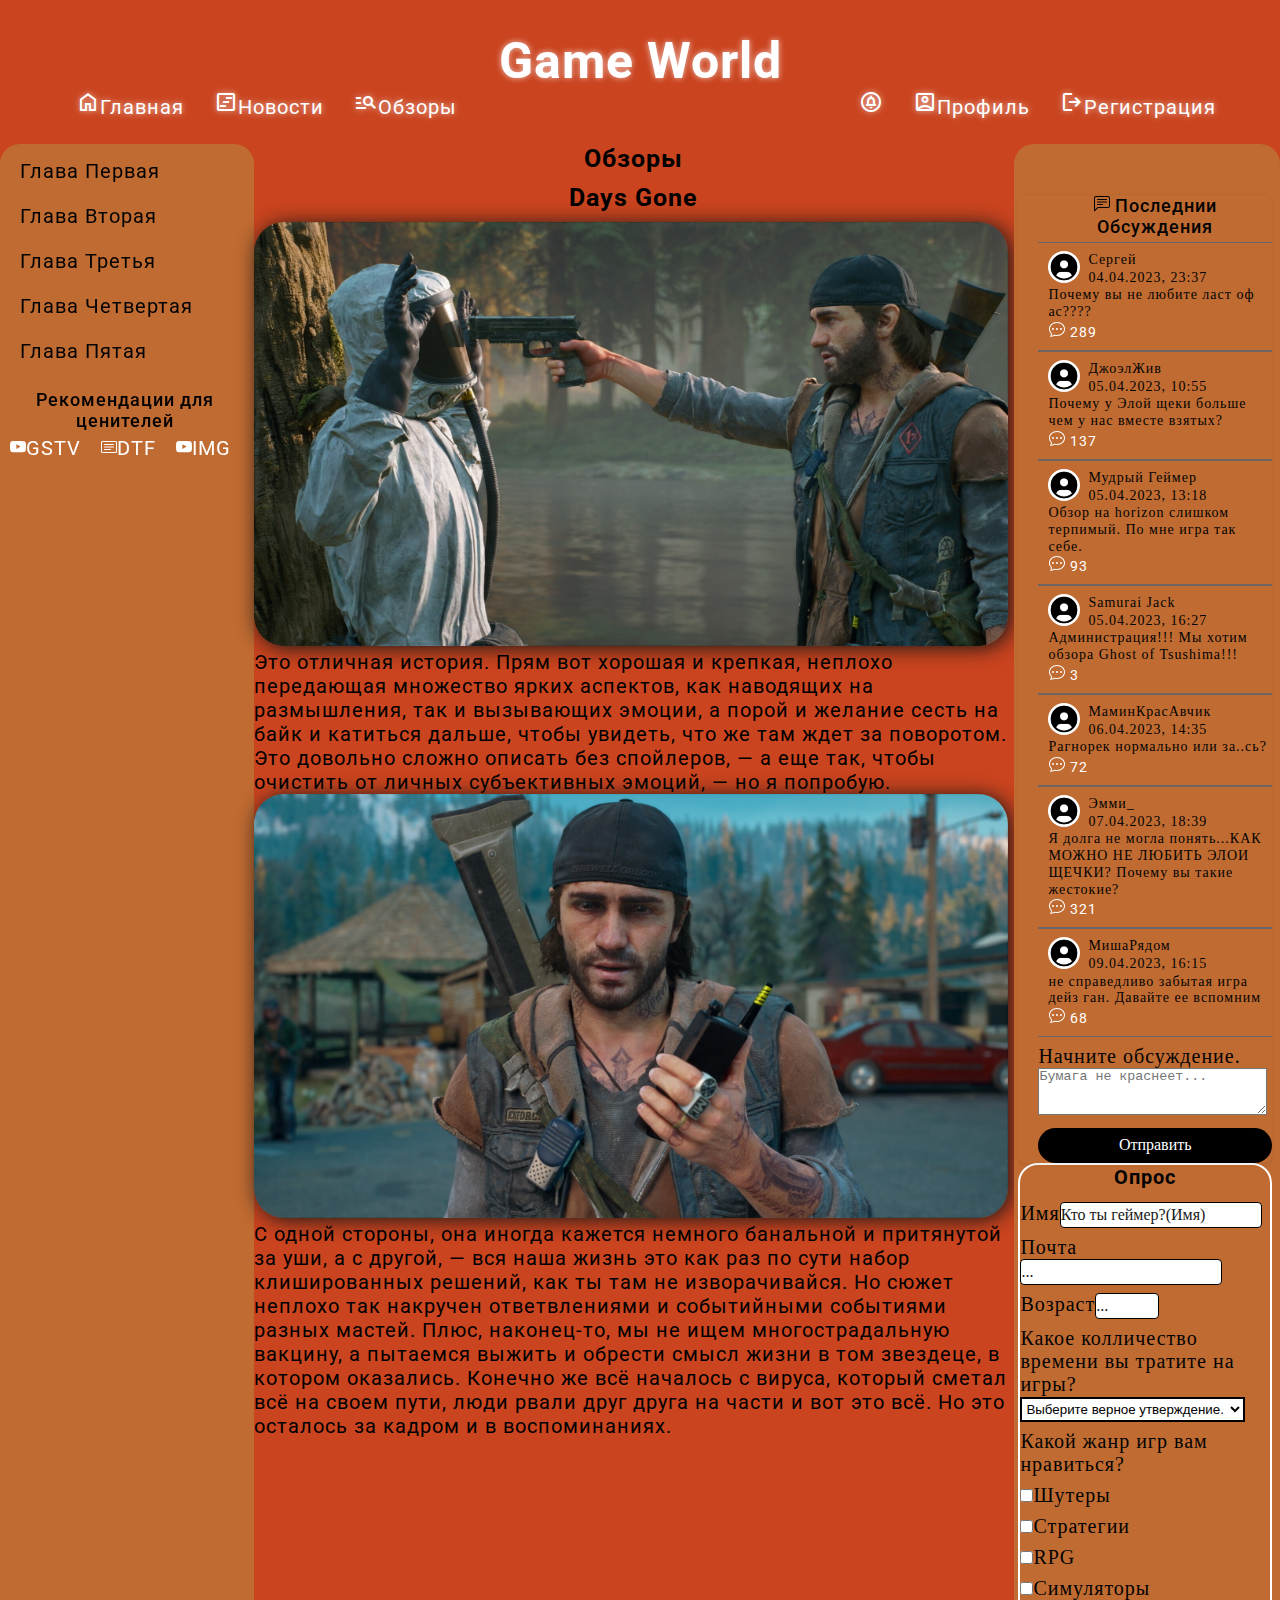
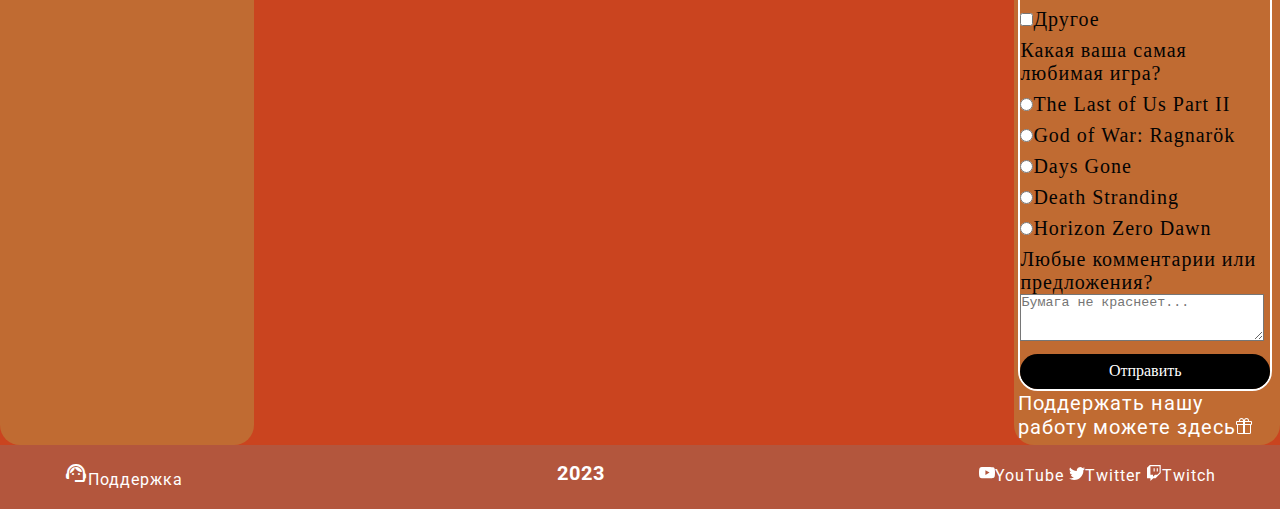
==== days.html @ cbec8ecc "feat: four file html" ====
<!DOCTYPE html>
<html lang="ru">
  <head>
    <meta charset="UTF-8" />
    <meta http-equiv="X-UA-Compatible" content="IE=edge" />
    <meta name="viewport" content="width=device-width, initial-scale=1.0" />
    <link href="style/style.css" rel="stylesheet" />
    <link rel="preconnect" href="https://fonts.googleapis.com" />
    <link rel="preconnect" href="https://fonts.gstatic.com" crossorigin />
    <link
      href="https://fonts.googleapis.com/css2?family=Grenze+Gotisch:wght@500&family=Roboto:ital,wght@0,300;1,100&display=swap"
      rel="stylesheet"
    />
    <link rel="stylesheet" href="https://fonts.googleapis.com/css2?family=Material+Symbols+Outlined:opsz,wght,FILL,GRAD@48,400,0,0"/>
    <script src="script.js"></script>
    <title>Game-Top</title>
  </head>
  <body>
    <div class="flex-container">
      <header>
        <h1 class="titl">Game World</h1>
        <nav>
          <a class="navigationHeader" href="#">
            <span class="material-symbols-outlined">home</span>Главная
          </a>
          <a class="navigationHeader" href="#">
            <span class="material-symbols-outlined">view_timeline</span>Новости
          </a>
          <a class="navigationHeader" href="index.html">
            <span class="material-symbols-outlined">manage_search</span>Обзоры
          </a>
        </nav>
        <nav>
          <a class="navigationHeader" href="#">
            <span class="material-symbols-outlined">circle_notifications</span>
          </a>
          <a class="navigationHeader" href="#" onclick="openFormEntrance(), closeForm()">
            <span class="material-symbols-outlined">account_box</span>Профиль
          </a>
          <a class="navigationHeader" id="reg" href="#" onclick="openForm(), closeFormEntrance()">
            <span class="material-symbols-outlined open-button"> logout</span>Регистрация
          </a>
        </nav>
      </header>
      <main>
        <aside class="right">
          <!--Навигация-->
          <div class="experement">
            <nav>
              <ul>
                <li>
                  <a class="navigatorAside" href="#part1">Глава Первая</a>
                </li>
                <li>
                  <a class="navigatorAside" href="#part2">Глава Вторая</a>
                </li>
                <li><a class="navigatorAside" href="#part3">Глава Третья</a></li>
                <li>
                  <a class="navigatorAside" href="#part4">Глава Четвертая</a>
                </li>
                <li>
                  <a class="navigatorAside" href="#part5">Глава Пятая</a>
                </li>
              </ul>
            </nav>
            <div class="recomen">
              <h3 class="chatAside">Рекомендации для ценителей</h3>
                <a class="navigationRecom" target="_blank" href="https://www.youtube.com/@GSTV"><svg xmlns="http://www.w3.org/2000/svg" width="16" height="16" fill="currentColor" class="bi bi-youtube" viewBox="0 0 16 16">
                  <path d="M8.051 1.999h.089c.822.003 4.987.033 6.11.335a2.01 2.01 0 0 1 1.415 1.42c.101.38.172.883.22 1.402l.01.104.022.26.008.104c.065.914.073 1.77.074 1.957v.075c-.001.194-.01 1.108-.082 2.06l-.008.105-.009.104c-.05.572-.124 1.14-.235 1.558a2.007 2.007 0 0 1-1.415 1.42c-1.16.312-5.569.334-6.18.335h-.142c-.309 0-1.587-.006-2.927-.052l-.17-.006-.087-.004-.171-.007-.171-.007c-1.11-.049-2.167-.128-2.654-.26a2.007 2.007 0 0 1-1.415-1.419c-.111-.417-.185-.986-.235-1.558L.09 9.82l-.008-.104A31.4 31.4 0 0 1 0 7.68v-.123c.002-.215.01-.958.064-1.778l.007-.103.003-.052.008-.104.022-.26.01-.104c.048-.519.119-1.023.22-1.402a2.007 2.007 0 0 1 1.415-1.42c.487-.13 1.544-.21 2.654-.26l.17-.007.172-.006.086-.003.171-.007A99.788 99.788 0 0 1 7.858 2h.193zM6.4 5.209v4.818l4.157-2.408L6.4 5.209z"/>
                </svg>GSTV</a>
                <a class="navigationRecom" href="https://dtf.ru/" target="_blank"><svg xmlns="http://www.w3.org/2000/svg" width="16" height="16" fill="currentColor" class="bi bi-card-text" viewBox="0 0 16 16">
                  <path d="M14.5 3a.5.5 0 0 1 .5.5v9a.5.5 0 0 1-.5.5h-13a.5.5 0 0 1-.5-.5v-9a.5.5 0 0 1 .5-.5h13zm-13-1A1.5 1.5 0 0 0 0 3.5v9A1.5 1.5 0 0 0 1.5 14h13a1.5 1.5 0 0 0 1.5-1.5v-9A1.5 1.5 0 0 0 14.5 2h-13z"/>
                  <path d="M3 5.5a.5.5 0 0 1 .5-.5h9a.5.5 0 0 1 0 1h-9a.5.5 0 0 1-.5-.5zM3 8a.5.5 0 0 1 .5-.5h9a.5.5 0 0 1 0 1h-9A.5.5 0 0 1 3 8zm0 2.5a.5.5 0 0 1 .5-.5h6a.5.5 0 0 1 0 1h-6a.5.5 0 0 1-.5-.5z"/>
                </svg>DTF</a>
                <a class="navigationRecom" href="https://www.youtube.com/@onlinegamercentral" target="_blank"><svg xmlns="http://www.w3.org/2000/svg" width="16" height="16" fill="currentColor" class="bi bi-youtube" viewBox="0 0 16 16">
                  <path d="M8.051 1.999h.089c.822.003 4.987.033 6.11.335a2.01 2.01 0 0 1 1.415 1.42c.101.38.172.883.22 1.402l.01.104.022.26.008.104c.065.914.073 1.77.074 1.957v.075c-.001.194-.01 1.108-.082 2.06l-.008.105-.009.104c-.05.572-.124 1.14-.235 1.558a2.007 2.007 0 0 1-1.415 1.42c-1.16.312-5.569.334-6.18.335h-.142c-.309 0-1.587-.006-2.927-.052l-.17-.006-.087-.004-.171-.007-.171-.007c-1.11-.049-2.167-.128-2.654-.26a2.007 2.007 0 0 1-1.415-1.419c-.111-.417-.185-.986-.235-1.558L.09 9.82l-.008-.104A31.4 31.4 0 0 1 0 7.68v-.123c.002-.215.01-.958.064-1.778l.007-.103.003-.052.008-.104.022-.26.01-.104c.048-.519.119-1.023.22-1.402a2.007 2.007 0 0 1 1.415-1.42c.487-.13 1.544-.21 2.654-.26l.17-.007.172-.006.086-.003.171-.007A99.788 99.788 0 0 1 7.858 2h.193zM6.4 5.209v4.818l4.157-2.408L6.4 5.209z"/>
                </svg>IMG</a>
            </div>
          </div>
        </aside>
        <section>
          <!--Registration-->
        <div class="form-popup" id="myForm">
          <form action="/action_page.php" class="form-container">
            <h3>Регистрация</h3>
            <label for="name-profile"><b>Имя</b></label>
            <input type="text" placeholder="Введите Имя" name="name-profile" required>
            <label for="email"><b>Почта</b></label>
            <input type="text" placeholder="Введите Почту" name="email" required>
            <label for="psw"><b>Пароль</b></label>
            <input type="password" placeholder="Введите Пароль" name="psw" required>
            <button type="submit" class="btn">Отправить</button>
            <button type="submit" class="btn cancel" onclick="closeForm()">Закрыть</button>
          </form>
        </div>
        <!--Entrance-->
        <div class="form-popup" id="myFormEntrance">
          <form action="/action_page.php" class="form-container">
            <h3>Вход</h3>
            <label for="name-profile"><b>Имя</b></label>
            <input type="text" placeholder="Введите Имя" name="name-profile" required>
            <label for="psw"><b>Пароль</b></label>
            <input type="password" placeholder="Введите Пароль" name="psw" required>
            <button type="submit" class="btn">Отправить</button>
            <button type="submit" class="btn cancel" onclick="closeFormEntrance()">Закрыть</button>
          </form>
        </div>
          <h2>Обзоры</h2>
          <section class="DaysGone">
            <h2>Days Gone</h2>
            <img class="lastOneImg" src="imgDaysGone/days.jpg" alt="Days Gone" />
            <p>
              Это отличная история. Прям вот хорошая и крепкая, неплохо
              передающая множество ярких аспектов, как наводящих на размышления,
              так и вызывающих эмоции, а порой и желание сесть на байк и
              катиться дальше, чтобы увидеть, что же там ждет за поворотом. Это
              довольно сложно описать без спойлеров, — а еще так, чтобы очистить
              от личных субъективных эмоций, — но я попробую.
            </p>
              <img class="lastOneImg" src="imgDaysGone/daysTwo.jpg" alt="Days Gone" />
              <p>
                С одной стороны, она иногда кажется немного банальной и
                притянутой за уши, а с другой, — вся наша жизнь это как раз по
                сути набор клишированных решений, как ты там не изворачивайся.
                Но сюжет неплохо так накручен ответвлениями и событийными
                событиями разных мастей. Плюс, наконец-то, мы не ищем
                многострадальную вакцину, а пытаемся выжить и обрести смысл
                жизни в том звездеце, в котором оказались. Конечно же всё
                началось с вируса, который сметал всё на своем пути, люди рвали
                друг друга на части и вот это всё. Но это осталось за кадром и в
                воспоминаниях.
              </p>
          </section>
        </section>
        <aside class="left">
          <div class="comment">
            <h3 class="chatAside">
              <svg
                xmlns="http://www.w3.org/2000/svg"
                width="16"
                height="16"
                fill="currentColor"
                class="bi bi-chat-left-text"
                viewBox="0 0 16 16">
                <path d="M14 1a1 1 0 0 1 1 1v8a1 1 0 0 1-1 1H4.414A2 2 0 0 0 3 11.586l-2 2V2a1 1 0 0 1 1-1h12zM2 0a2 2 0 0 0-2 2v12.793a.5.5 0 0 0 .854.353l2.853-2.853A1 1 0 0 1 4.414 12H14a2 2 0 0 0 2-2V2a2 2 0 0 0-2-2H2z"/>
                <path d="M3 3.5a.5.5 0 0 1 .5-.5h9a.5.5 0 0 1 0 1h-9a.5.5 0 0 1-.5-.5zM3 6a.5.5 0 0 1 .5-.5h9a.5.5 0 0 1 0 1h-9A.5.5 0 0 1 3 6zm0 2.5a.5.5 0 0 1 .5-.5h5a.5.5 0 0 1 0 1h-5a.5.5 0 0 1-.5-.5z"/>
              </svg>
              Последнии Обсуждения
            </h3>
            <!--CHAT-->
            <div class="card-row">
              <div class="author">
                <img
                  class="author-photo"
                  src="user.png"
                  width="32"
                  height="32"
                  alt="Сергей"
                  loading="lazy"
                />
                <div class="user-info">
                  <div>Сергей</div>
                  <div>04.04.2023, 23:37</div>
                </div>
              </div>
              <div class="card-row-footer">
                Почему вы не любите ласт оф ас????
                <div class="card-comments">
                  <a class="switch" onclick="openForm()"><svg
                    xmlns="http://www.w3.org/2000/svg"
                    width="16"
                    height="16"
                    fill="currentColor"
                    class="bi bi-chat-dots icon"
                    viewBox="0 0 16 16">
                    <path d="M5 8a1 1 0 1 1-2 0 1 1 0 0 1 2 0zm4 0a1 1 0 1 1-2 0 1 1 0 0 1 2 0zm3 1a1 1 0 1 0 0-2 1 1 0 0 0 0 2z"/>
                    <path d="m2.165 15.803.02-.004c1.83-.363 2.948-.842 3.468-1.105A9.06 9.06 0 0 0 8 15c4.418 0 8-3.134 8-7s-3.582-7-8-7-8 3.134-8 7c0 1.76.743 3.37 1.97 4.6a10.437 10.437 0 0 1-.524 2.318l-.003.011a10.722 10.722 0 0 1-.244.637c-.079.186.074.394.273.362a21.673 21.673 0 0 0 .693-.125zm.8-3.108a1 1 0 0 0-.287-.801C1.618 10.83 1 9.468 1 8c0-3.192 3.004-6 7-6s7 2.808 7 6c0 3.193-3.004 6-7 6a8.06 8.06 0 0 1-2.088-.272 1 1 0 0 0-.711.074c-.387.196-1.24.57-2.634.893a10.97 10.97 0 0 0 .398-2z"/>
                  </svg>
                  289</a>
                </div>
              </div>
            </div>
            <div class="card-row">
              <div class="author">
                <img
                  class="author-photo"
                  src="user.png"
                  width="32"
                  height="32"
                  alt="ДжоэлЖив"
                  loading="lazy"
                />
                <div class="user-info">
                  <div>ДжоэлЖив</div>
                  <div>05.04.2023, 10:55</div>
                </div>
              </div>
              <div class="card-row-footer">
                Почему у Элой щеки больше чем у нас вместе взятых?
                <div class="card-comments">
                  <a class="switch" onclick="openForm()"><svg
                    xmlns="http://www.w3.org/2000/svg"
                    width="16"
                    height="16"
                    fill="currentColor"
                    class="bi bi-chat-dots icon"
                    viewBox="0 0 16 16">
                    <path d="M5 8a1 1 0 1 1-2 0 1 1 0 0 1 2 0zm4 0a1 1 0 1 1-2 0 1 1 0 0 1 2 0zm3 1a1 1 0 1 0 0-2 1 1 0 0 0 0 2z"/>
                    <path d="m2.165 15.803.02-.004c1.83-.363 2.948-.842 3.468-1.105A9.06 9.06 0 0 0 8 15c4.418 0 8-3.134 8-7s-3.582-7-8-7-8 3.134-8 7c0 1.76.743 3.37 1.97 4.6a10.437 10.437 0 0 1-.524 2.318l-.003.011a10.722 10.722 0 0 1-.244.637c-.079.186.074.394.273.362a21.673 21.673 0 0 0 .693-.125zm.8-3.108a1 1 0 0 0-.287-.801C1.618 10.83 1 9.468 1 8c0-3.192 3.004-6 7-6s7 2.808 7 6c0 3.193-3.004 6-7 6a8.06 8.06 0 0 1-2.088-.272 1 1 0 0 0-.711.074c-.387.196-1.24.57-2.634.893a10.97 10.97 0 0 0 .398-2z"/>
                  </svg>
                  137</a>
                </div>
              </div>
            </div>
            <div class="card-row">
              <div class="author">
                <img
                  class="author-photo"
                  src="user.png"
                  width="32"
                  height="32"
                  alt="Мудрый Геймер"
                  loading="lazy"/>
                <div class="user-info">
                  <div>Мудрый Геймер</div>
                  <div>05.04.2023, 13:18</div>
                </div>
              </div>
              <div class="card-row-footer">
                Обзор на horizon слишком терпимый. По мне игра так себе.
                <div class="card-comments">
                  <a class="switch" onclick="openForm()"><svg
                    xmlns="http://www.w3.org/2000/svg"
                    width="16"
                    height="16"
                    fill="currentColor"
                    class="bi bi-chat-dots icon"
                    viewBox="0 0 16 16">
                    <path d="M5 8a1 1 0 1 1-2 0 1 1 0 0 1 2 0zm4 0a1 1 0 1 1-2 0 1 1 0 0 1 2 0zm3 1a1 1 0 1 0 0-2 1 1 0 0 0 0 2z"/>
                    <path d="m2.165 15.803.02-.004c1.83-.363 2.948-.842 3.468-1.105A9.06 9.06 0 0 0 8 15c4.418 0 8-3.134 8-7s-3.582-7-8-7-8 3.134-8 7c0 1.76.743 3.37 1.97 4.6a10.437 10.437 0 0 1-.524 2.318l-.003.011a10.722 10.722 0 0 1-.244.637c-.079.186.074.394.273.362a21.673 21.673 0 0 0 .693-.125zm.8-3.108a1 1 0 0 0-.287-.801C1.618 10.83 1 9.468 1 8c0-3.192 3.004-6 7-6s7 2.808 7 6c0 3.193-3.004 6-7 6a8.06 8.06 0 0 1-2.088-.272 1 1 0 0 0-.711.074c-.387.196-1.24.57-2.634.893a10.97 10.97 0 0 0 .398-2z"/>
                  </svg>
                  93</a>
                </div>
              </div>
            </div>
            <div class="card-row">
              <div class="author">
                <img
                  class="author-photo"
                  src="user.png"
                  width="32"
                  height="32"
                  alt="Samurai Jack"
                  loading="lazy"/>
                <div class="user-info">
                  <div>Samurai Jack</div>
                  <div>05.04.2023, 16:27</div>
                </div>
              </div>
              <div class="card-row-footer">
                Администрация!!! Мы хотим обзора Ghost of Tsushima!!!
                <div class="card-comments">
                  <a class="switch" onclick="openForm()"><svg
                    xmlns="http://www.w3.org/2000/svg"
                    width="16"
                    height="16"
                    fill="currentColor"
                    class="bi bi-chat-dots icon"
                    viewBox="0 0 16 16">
                    <path d="M5 8a1 1 0 1 1-2 0 1 1 0 0 1 2 0zm4 0a1 1 0 1 1-2 0 1 1 0 0 1 2 0zm3 1a1 1 0 1 0 0-2 1 1 0 0 0 0 2z"/>
                    <path d="m2.165 15.803.02-.004c1.83-.363 2.948-.842 3.468-1.105A9.06 9.06 0 0 0 8 15c4.418 0 8-3.134 8-7s-3.582-7-8-7-8 3.134-8 7c0 1.76.743 3.37 1.97 4.6a10.437 10.437 0 0 1-.524 2.318l-.003.011a10.722 10.722 0 0 1-.244.637c-.079.186.074.394.273.362a21.673 21.673 0 0 0 .693-.125zm.8-3.108a1 1 0 0 0-.287-.801C1.618 10.83 1 9.468 1 8c0-3.192 3.004-6 7-6s7 2.808 7 6c0 3.193-3.004 6-7 6a8.06 8.06 0 0 1-2.088-.272 1 1 0 0 0-.711.074c-.387.196-1.24.57-2.634.893a10.97 10.97 0 0 0 .398-2z"/>
                  </svg>
                  3</a>
                </div>
              </div>
            </div>
            <div class="card-row">
              <div class="author">
                <img
                  class="author-photo"
                  src="user.png"
                  width="32"
                  height="32"
                  alt="МаминКрасАвчик"
                  loading="lazy"/>
                <div class="user-info">
                  <div>МаминКрасАвчик</div>
                  <div>06.04.2023, 14:35</div>
                </div>
              </div>
              <div class="card-row-footer">
                Рагнорек нормально или за..сь?
                <div class="card-comments">
                  <a class="switch" onclick="openForm()"><svg
                    xmlns="http://www.w3.org/2000/svg"
                    width="16"
                    height="16"
                    fill="currentColor"
                    class="bi bi-chat-dots icon"
                    viewBox="0 0 16 16">
                    <path d="M5 8a1 1 0 1 1-2 0 1 1 0 0 1 2 0zm4 0a1 1 0 1 1-2 0 1 1 0 0 1 2 0zm3 1a1 1 0 1 0 0-2 1 1 0 0 0 0 2z"/>
                    <path d="m2.165 15.803.02-.004c1.83-.363 2.948-.842 3.468-1.105A9.06 9.06 0 0 0 8 15c4.418 0 8-3.134 8-7s-3.582-7-8-7-8 3.134-8 7c0 1.76.743 3.37 1.97 4.6a10.437 10.437 0 0 1-.524 2.318l-.003.011a10.722 10.722 0 0 1-.244.637c-.079.186.074.394.273.362a21.673 21.673 0 0 0 .693-.125zm.8-3.108a1 1 0 0 0-.287-.801C1.618 10.83 1 9.468 1 8c0-3.192 3.004-6 7-6s7 2.808 7 6c0 3.193-3.004 6-7 6a8.06 8.06 0 0 1-2.088-.272 1 1 0 0 0-.711.074c-.387.196-1.24.57-2.634.893a10.97 10.97 0 0 0 .398-2z"/>
                  </svg>
                  72</a>
                </div>
              </div>
            </div>
            <div class="card-row">
              <div class="author">
                <img
                  class="author-photo"
                  src="user.png"
                  width="32"
                  height="32"
                  alt="Эмми_"
                  loading="lazy"/>
                <div class="user-info">
                  <div>Эмми_</div>
                  <div>07.04.2023, 18:39</div>
                </div>
              </div>
              <div class="card-row-footer">
                Я долга не могла понять...КАК МОЖНО НЕ ЛЮБИТЬ ЭЛОИ ЩЕЧКИ? Почему
                вы такие жестокие?
                <div class="card-comments">
                  <a class="switch" onclick="openForm()"><svg
                    xmlns="http://www.w3.org/2000/svg"
                    width="16"
                    height="16"
                    fill="currentColor"
                    class="bi bi-chat-dots icon"
                    viewBox="0 0 16 16">
                    <path d="M5 8a1 1 0 1 1-2 0 1 1 0 0 1 2 0zm4 0a1 1 0 1 1-2 0 1 1 0 0 1 2 0zm3 1a1 1 0 1 0 0-2 1 1 0 0 0 0 2z"/>
                    <path d="m2.165 15.803.02-.004c1.83-.363 2.948-.842 3.468-1.105A9.06 9.06 0 0 0 8 15c4.418 0 8-3.134 8-7s-3.582-7-8-7-8 3.134-8 7c0 1.76.743 3.37 1.97 4.6a10.437 10.437 0 0 1-.524 2.318l-.003.011a10.722 10.722 0 0 1-.244.637c-.079.186.074.394.273.362a21.673 21.673 0 0 0 .693-.125zm.8-3.108a1 1 0 0 0-.287-.801C1.618 10.83 1 9.468 1 8c0-3.192 3.004-6 7-6s7 2.808 7 6c0 3.193-3.004 6-7 6a8.06 8.06 0 0 1-2.088-.272 1 1 0 0 0-.711.074c-.387.196-1.24.57-2.634.893a10.97 10.97 0 0 0 .398-2z"/>
                  </svg>
                  321</a>
                </div>
              </div>
            </div>
            <div class="card-row">
              <div class="author">
                <img
                  class="author-photo"
                  src="user.png"
                  width="32"
                  height="32"
                  alt="МишаРядом"
                  loading="lazy"/>
                <div class="user-info">
                  <div>МишаРядом</div>
                  <div>09.04.2023, 16:15</div>
                </div>
              </div>
              <div class="card-row-footer">
                не справедливо забытая игра дейз ган. Давайте ее вспомним
                <div class="card-comments">
                  <a class="switch" onclick="openForm()"><svg
                    xmlns="http://www.w3.org/2000/svg"
                    width="16"
                    height="16"
                    fill="currentColor"
                    class="bi bi-chat-dots icon"
                    viewBox="0 0 16 16">
                    <path d="M5 8a1 1 0 1 1-2 0 1 1 0 0 1 2 0zm4 0a1 1 0 1 1-2 0 1 1 0 0 1 2 0zm3 1a1 1 0 1 0 0-2 1 1 0 0 0 0 2z"/>
                    <path d="m2.165 15.803.02-.004c1.83-.363 2.948-.842 3.468-1.105A9.06 9.06 0 0 0 8 15c4.418 0 8-3.134 8-7s-3.582-7-8-7-8 3.134-8 7c0 1.76.743 3.37 1.97 4.6a10.437 10.437 0 0 1-.524 2.318l-.003.011a10.722 10.722 0 0 1-.244.637c-.079.186.074.394.273.362a21.673 21.673 0 0 0 .693-.125zm.8-3.108a1 1 0 0 0-.287-.801C1.618 10.83 1 9.468 1 8c0-3.192 3.004-6 7-6s7 2.808 7 6c0 3.193-3.004 6-7 6a8.06 8.06 0 0 1-2.088-.272 1 1 0 0 0-.711.074c-.387.196-1.24.57-2.634.893a10.97 10.97 0 0 0 .398-2z"/>
                  </svg>
                  68</a>
                </div>
              </div>
            </div>
            <label for="comment">Начните обсуждение.<textarea id="comment" name="comment" rows="3" cols="30" placeholder="Бумага не краснеет..."></textarea></label>
              <input id="submit" type="submit" onclick="openForm()" value="Отправить">
          </div>
          <div class="survey">
            <h3>
              Опрос
            </h3>
            <form class="surveyContainer">
              <fieldset>
                <label for='name' id='name-label'>Имя<input id='name' type='text' placeholder="Кто ты геймер?(Имя)" required></label>
                <label for='email' id='email-label'>Почта<input id='email' name='email' type='email' required placeholder='...'></label>
                <label for='number' id='number-label'>Возраст<input id='number' type="number" name="age" min="13" max="120" placeholder="..."></label>
                <label for='dropdown'>
                  Какое колличество времени вы тратите на игры?
                  <select id="dropdown">
                    <option disabled selected value>Выберите верное утверждение.</option>
                    <option value="more">Больше 6-ти часов в день.</option>
                    <option value="middle">Больше 2-х часов в день</option>
                    <option value="less">Не более 1-го часа в день</option>
                    <option value="nothing">Я вообще не играю</option>
                  </select>
                </label>
              </fieldset>
              <fieldset>
                Какой жанр игр вам нравиться?
                <label for="shooters"><input id="shooters" type='checkbox' value="a1" name="group1">Шутеры</label>
                <label for="strategies"><input id="strategies" type='checkbox' value="a2" name="group1">Стратегии</label>
                <label for="rpg"><input id="rpg" type='checkbox' value="a3" name="group1">RPG</label>
                <label for="simulators"><input id="simulators" type='checkbox' value="a4" name="group1">Симуляторы</label>
                <label for="other"><input id="other" type='checkbox' value="a5" name="group1">Другое</label>
              </fieldset>
              <fieldset>
                Какая ваша самая любимая игра?
                <label for="last"><input id="last" type='radio' value="b1" name="group2">The Last of Us Part II</label>
                <label for="warG"><input id="warG" type='radio' value="b2" name="group2">God of War: Ragnarök</label>
                <label for="daysG"><input id="daysG" type='radio' value="b3" name="group2">Days Gone</label>
                <label for="stranding"><input id="stranding" type='radio' value="b4" name="group2">Death Stranding</label>
                <label for="dawn"><input id="dawn" type='radio' value="b5" name="group2">Horizon Zero Dawn</label>
                <label for="commentOne">Любые комментарии или предложения?<textarea id="commentOne" name="comment" rows="3" cols="30" placeholder="Бумага не краснеет..."></textarea></label>
                <input id="submitOne" type="submit" value="Отправить">
              </fieldset>
            </form>
          </div>
          <div class="switch">Поддержать нашу работу можете здесь<svg xmlns="http://www.w3.org/2000/svg" width="16" height="16" fill="currentColor" class="bi bi-gift" viewBox="0 0 16 16">
            <path d="M3 2.5a2.5 2.5 0 0 1 5 0 2.5 2.5 0 0 1 5 0v.006c0 .07 0 .27-.038.494H15a1 1 0 0 1 1 1v2a1 1 0 0 1-1 1v7.5a1.5 1.5 0 0 1-1.5 1.5h-11A1.5 1.5 0 0 1 1 14.5V7a1 1 0 0 1-1-1V4a1 1 0 0 1 1-1h2.038A2.968 2.968 0 0 1 3 2.506V2.5zm1.068.5H7v-.5a1.5 1.5 0 1 0-3 0c0 .085.002.274.045.43a.522.522 0 0 0 .023.07zM9 3h2.932a.56.56 0 0 0 .023-.07c.043-.156.045-.345.045-.43a1.5 1.5 0 0 0-3 0V3zM1 4v2h6V4H1zm8 0v2h6V4H9zm5 3H9v8h4.5a.5.5 0 0 0 .5-.5V7zm-7 8V7H2v7.5a.5.5 0 0 0 .5.5H7z"/>
          </svg></div>
        </aside>
      </main>
      <footer>
        <div class="footer">
          <div class="support">
            <a class="navigationFooter" href="#"><span class="material-symbols-outlined">support_agent</span>Поддержка</a>
          </div>
          <div class="data">
            <h3>2023</h3>
          </div>
          <div class="social">
            <a class="navigationFooter" href="https://www.youtube.com/watch?v=dQw4w9WgXcQ"><svg xmlns="http://www.w3.org/2000/svg" width="16" height="16" fill="currentColor" class="bi bi-youtube" viewBox="0 0 16 16">
              <path d="M8.051 1.999h.089c.822.003 4.987.033 6.11.335a2.01 2.01 0 0 1 1.415 1.42c.101.38.172.883.22 1.402l.01.104.022.26.008.104c.065.914.073 1.77.074 1.957v.075c-.001.194-.01 1.108-.082 2.06l-.008.105-.009.104c-.05.572-.124 1.14-.235 1.558a2.007 2.007 0 0 1-1.415 1.42c-1.16.312-5.569.334-6.18.335h-.142c-.309 0-1.587-.006-2.927-.052l-.17-.006-.087-.004-.171-.007-.171-.007c-1.11-.049-2.167-.128-2.654-.26a2.007 2.007 0 0 1-1.415-1.419c-.111-.417-.185-.986-.235-1.558L.09 9.82l-.008-.104A31.4 31.4 0 0 1 0 7.68v-.123c.002-.215.01-.958.064-1.778l.007-.103.003-.052.008-.104.022-.26.01-.104c.048-.519.119-1.023.22-1.402a2.007 2.007 0 0 1 1.415-1.42c.487-.13 1.544-.21 2.654-.26l.17-.007.172-.006.086-.003.171-.007A99.788 99.788 0 0 1 7.858 2h.193zM6.4 5.209v4.818l4.157-2.408L6.4 5.209z"/>
            </svg>YouTube</a>
            <a class="navigationFooter" href="#"><svg xmlns="http://www.w3.org/2000/svg" width="16" height="16" fill="currentColor" class="bi bi-twitter" viewBox="0 0 16 16">
              <path d="M5.026 15c6.038 0 9.341-5.003 9.341-9.334 0-.14 0-.282-.006-.422A6.685 6.685 0 0 0 16 3.542a6.658 6.658 0 0 1-1.889.518 3.301 3.301 0 0 0 1.447-1.817 6.533 6.533 0 0 1-2.087.793A3.286 3.286 0 0 0 7.875 6.03a9.325 9.325 0 0 1-6.767-3.429 3.289 3.289 0 0 0 1.018 4.382A3.323 3.323 0 0 1 .64 6.575v.045a3.288 3.288 0 0 0 2.632 3.218 3.203 3.203 0 0 1-.865.115 3.23 3.23 0 0 1-.614-.057 3.283 3.283 0 0 0 3.067 2.277A6.588 6.588 0 0 1 .78 13.58a6.32 6.32 0 0 1-.78-.045A9.344 9.344 0 0 0 5.026 15z"/>
            </svg>Twitter</a>
            <a class="navigationFooter" href="#"><svg xmlns="http://www.w3.org/2000/svg" width="16" height="16" fill="currentColor" class="bi bi-twitch" viewBox="0 0 16 16">
              <path d="M3.857 0 1 2.857v10.286h3.429V16l2.857-2.857H9.57L14.714 8V0H3.857zm9.714 7.429-2.285 2.285H9l-2 2v-2H4.429V1.143h9.142v6.286z"/>
              <path d="M11.857 3.143h-1.143V6.57h1.143V3.143zm-3.143 0H7.571V6.57h1.143V3.143z"/>
            </svg>Twitch</a>
          </div>
        </div>
      </footer>
    </div>
  </body>
</html>
---- style/style.css ----
@import url(http://fonts.googleapis.com/css?family=Lato:400,700italic);

* {
  padding: 0;
  margin: 0;
}
*::before,
*::after {
  box-sizing: border-box;
}
/*Плавная прокрутка*/
html {
  scroll-behavior: smooth;
}
/* межбуквенное расстояние в тексте */
body {
  letter-spacing: 1px;
}
/* полоса прокрутки (скроллбар) */
::-webkit-scrollbar {
  width: 8px; /* ширина для вертикального скролла */
  height: 5px; /* высота для горизонтального скролла */
  background-color: #ca441f;
}
/* ползунок скроллбара */
::-webkit-scrollbar-thumb {
  background-color: #e8a87c;
  border-radius: 5em;
}
::-webkit-scrollbar-thumb:hover {
  background-color: #a56553;
}
.flex-container {
  display: flex;
  flex-direction: column;
  min-height: 100vh;
}
main {
  display: flex;
  flex: 1;
  background-color: #ca441f;
}

/*HEADER - ШАПКА*/
header {
  text-align: justify;
  height: 5em;
  padding: 2em 5%;
  background: #b3563d;
  color: #fff;
  font-family: 'Roboto', sans-serif;
  transition: all linear 0.5s;
}
header:hover {
  background-color: #ca441f;
  transition: 1s linear;
}
header::after {
  content: "";
  display: inline-block;
  width: 100%;
}
header > div,
header > div::before,
header nav,
header > div h1 {
  display: inline-block;
  vertical-align: middle;
  text-align: left;
}
header > div {
  height: 100%;
}
header > div::before {
  content: "";
  height: 100%;
}
header > div h1 {
  font-size: 3em;
  font-style: italic;
}
header nav .navigationHeader {
  padding: 0 0.6em;
  white-space: nowrap;
}
header nav a:last-child {
  padding-right: 0;
}
@media screen and (max-width: 720px) {
  header {
    height: auto;
  }
  header > div,
  header > div h1,
  header nav {
    height: auto;
    width: auto;
    display: block;
    text-align: center;
  }
}
.navigationHeader {
  font-size: 20px;
  color: #fff;
  transition: all linear 0.5s;
  text-shadow: 0px 0px 6px rgba(255, 255, 255, 0.7);
}
.navigationHeader:hover {
  color: #26ad9b;
  transition: 1s linear;
}
/*The end header*/

ul {
  list-style-type: none;
}
li {
  font-family: 'Roboto', sans-serif;
}
a {
  text-decoration: none;
}
.experement {
  position: fixed;
  width: 250px;
}
.navigatorAside {
  padding: 15px 8px 6px 20px;
  font-size: 20px;
  color: #030303;
  display: flex;
  flex-direction: column-reverse;
  justify-content: space-between;
  transition: all linear 0.5s;
}
.right .navigatorAside:hover {
  color: #f1f1f1;
}
details:hover {
  color: aliceblue;
  cursor: pointer;
}
@media screen and(max-width:650px) {
  main {
    flex-direction: column;
  }
  section {
    order: -1;
  }
}
aside {
  flex: 1;
  border-radius: 20px;
}

@keyframes shakeAside {
  0% {
    transform: translate(1px, 5px);
  }
  33% {
    transform: translate(5px, 3px);
  }
  66% {
    transform: translate(-2px, 3px);
  }
  100% {
    transform: translate(4px, -2px);
  }
}
section {
  flex: 3;
}

/*IMG*/
.lastOneImg {
  max-width: 99.1%;
  height: auto;
  border-radius: 30px; /* Скругление углов изображения */
  box-shadow: 3px 2px 20px #181717; /* Цвет и размер тени */
  animation: imgBorderAnimation 10s infinite;
}
@keyframes imgBorderAnimation {
  0%,
  20%,
  40%,
  60%,
  80%,
  100% {
    border: 3px solid rgb(0, 0, 0);
  }
  10%,
  30%,
  50%,
  70%,
  90% {
    border: 3px solid #ca441f;
  }
}
.lastOneImg:hover {
  /* Запустите анимацию встряхивания и сделайте так, чтобы анимация длилась 0,5 секунды */
  /* animation: shake 0.5s; */
  cursor: pointer;
  /* Когда анимация будет закончена, начните снова */
  /* animation-iteration-count: 0.5s; */
}
.gifLast {
  max-width: 100%;
  height: auto;
  border-radius: 30px;
}
.lastGif {
  text-align: center;
}
@keyframes shake {
  0% {
    transform: translate(1px, 1px) rotate(0deg);
  }
  10% {
    transform: translate(-1px, -2px) rotate(-1deg);
  }
  20% {
    transform: translate(-3px, 0px) rotate(1deg);
  }
  30% {
    transform: translate(3px, 2px) rotate(0deg);
  }
  40% {
    transform: translate(1px, -1px) rotate(1deg);
  }
  50% {
    transform: translate(-1px, 2px) rotate(-1deg);
  }
  60% {
    transform: translate(-3px, 1px) rotate(0deg);
  }
  70% {
    transform: translate(3px, 1px) rotate(-1deg);
  }
  80% {
    transform: translate(-1px, -1px) rotate(1deg);
  }
  90% {
    transform: translate(1px, 2px) rotate(0deg);
  }
  100% {
    transform: translate(1px, -2px) rotate(-1deg);
  }
}

/*TEXT*/
h1 {
  font-family: 'Roboto', sans-serif;
  font-size: 35px;
  text-align: center;
}
.titl {
  font-family: 'Roboto', sans-serif;
  font-size: 50px;
  text-align: center;
  text-shadow: 0px 0px 6px rgba(255, 255, 255, 0.7);
  transition: all linear 0.5s;
}
.titl:hover {
  animation: shake 0.5s;
  transition: 1s linear;
  cursor: pointer;
}

h2 {
  font-family: 'Roboto', sans-serif;
  font-size: 25px;
  padding-bottom: 10px;
  text-align: center;
}
h3 {
  font-family: 'Roboto', sans-serif;
  font-size: 20px;
  text-align: center;
  padding-bottom: 5px;
}
.chatAside {
  font-size: 18px;
  font-weight: 500;
}

p {
  font-family: 'Roboto', sans-serif;
  font-size: 20px;
}
summary {
  font-family: 'Roboto', sans-serif;
  font-size: 20px;
}

/*Side panels*/
.right {
  background-color: #c06b32;
  transition: all linear 0.5s;
}
.right:hover {
  background-color: #ca441f;
  transition: 1s linear;
}
.recomen {
  margin-top: 20px;
}
.navigationRecom {
  color: #fff;
  font-family: 'Roboto', sans-serif;
  font-size: 20px;
  transition: all linear 0.5s;
  padding: 5px;
  padding-left: 10px;
}
.navigationRecom:hover {
  color: #440597;
  transition: 1s linear;
}

.left {
  padding: 50px 8px 6px 4px;
  font-size: 20px;
  color: #030303;
  display: flex;
  flex-direction: column;
  justify-content: space-between;
  background-color: #c06b32;
  overflow-x: hidden;
  height: auto;
  transition: all linear 0.5s;
}
.left:hover {
  background-color: #ca441f;
  transition: 1s linear;
  /* animation: shakeAside 1s; */
}

/*Survey- Опросник*/
.survey {
  border: 2px solid white;
  border-radius: 20px;
}
.surveyContainer {
  transition: all linear 1s;
}
.surveyContainer:hover {
  transition: 1s linear;
  background-color: #c06b32;
  border-radius: 20px;
}
textarea {
  transition: all linear 1s;
  background-color: white;
}
textarea:hover {
  transition: 1s linear;
  background-color: rgb(197, 196, 143);
}

form {
  margin: 0 auto;
}
label {
  display: block;
  margin: 0.5rem 0;
}
fieldset {
  border: none;
}
#submit,
#submitOne {
  background-color: rgb(0, 0, 0);
  color: white;
  border: none;
  border-radius: 25px;
  height: 35px;
  width: 100%;
  transition: all linear 0.5s;
}

#submit:hover,
#submitOne:hover {
  background-color: rgb(255, 255, 255);
  color: rgb(0, 0, 0);
  font-size: 25px;
  border: none;
  border-radius: 15px;
  height: 35px;
  width: 100%;
  transition: 1s linear;
  cursor: pointer;
}
select {
  width:225px;
  height:25px;
  background:white;
  border: 2px solid black
}
textarea {
  width: 97%;
}
input {
  transition: all linear 0.5s;
}
input:hover {
  background-color: #f3eb73;
  transition: 1s linear;
  cursor: pointer;
}

input::placeholder {
  color: #000000;
  opacity: 0.9;
}
input {
  font-family: inherit;
  font-size: 1rem;
  font-weight: 400;
  line-height: 1.5;
  color: #000000;
  border: 1px solid #000000;
  border-radius: 0.25rem;
}
/*Конец-The end-Survey- Опросник*/

/*Sections*/

/*Chat*/
.comment {
  position: relative;
  border-top: 1px solid rgba(0, 0, 0, 0.03);
  -webkit-box-shadow: 0 0.125rem 0.25rem rgba(0, 0, 0, 0.075);
  box-shadow: 0 0.125rem 0.25rem rgba(0, 0, 0, 0.075);
  border-radius: 0.5rem;
  overflow: hidden;
  padding-left: 20px;
}
.card-row {
  display: block;
  font-size: 0.875rem;
  padding-top: 0.5rem;
  padding-bottom: 0.5rem;
  padding-left: 10px;
  line-height: 1.3;
  overflow: hidden;
  transition: all linear 0.5s;
  border-top: 1px solid #6d6565;
  border-bottom: 1px solid #6d6565;
}
.card-row:hover {
  border: 1px solid rgb(253, 253, 253);
  background-color: #c06b32;
  color: black;
  border-radius: 10px;
  transition: 1s linear;
  cursor: pointer;
  font-size: 0.95rem;
}
.author {
  display: -webkit-box;
  display: -ms-flexbox;
  display: flex;
  gap: 0.5rem;
}
.author-photo {
  height: 2rem;
  width: 2rem;
  border-radius: 100%;
}
.card-row-footer {
  font-size: 0.875rem;
  line-height: 1.2;
  -webkit-box-pack: justify;
  -ms-flex-pack: justify;
  justify-content: space-between;
  gap: 1rem;
}
.card-comments .icon {
  width: 1.125rem;
  height: 1rem;
}
/*Footer*/
footer {
  height: 2em;
  padding: 1em 5%;
  color: #fff;
  background-color: #b3563d;
  transition: all linear 0.5s;
  font-family: 'Roboto', sans-serif;
}
footer:hover {
  background-color: #ca441f;
  transition: 1s linear;
}
.navigationFooter {
  color: #fff;
}
.navigationFooter:hover {
  color: #41b3a3;
  transition: 1s linear;
}
.footer {
  display: flex;
  justify-content: space-between;
  align-items: center;
}

/*switch*/
.switch {
  color: #fff;
  font-family: 'Roboto', sans-serif;
  transition: all linear 0.5s;
  cursor: pointer;
}
.switch:hover {
  color: #5c1ab3;
  transition: 1s linear;
}

/*My Form - Регистрация*/

/* Всплывающая форма-скрыта по умолчанию */
.form-popup {
  display: none;
  transform: translate(250px, 0px);
  position: fixed;
}

/* Добавить стили для контейнера формы */
.form-container {
  max-width: 300px;
  padding: 8px;
  background-color: #9ebdb8;
  transition: all linear 0.5s;
  border-radius: 20px;
}
.form-container:hover {
  background-color: #81bcb4;
  transition: 1s linear;
}

/* Поля ввода полной ширины */
.form-container input[type="text"],
.form-container input[type="password"] {
  width: 90%;
  padding: 10px;
  margin: 5px 0 22px 0;
  border: none;
  background: #F5F5DC;
  border-radius: 20px;
}

/* Когда входы получают фокус, сделайте что-нибудь */
.form-container input[type="text"]:focus,
.form-container input[type="password"]:focus {
  background-color: #ddd;
  outline: none;
}

/* Установите стиль для кнопки отправить/войти */
.form-container .btn {
  background-color: #4caf50;
  color: white;
  padding: 16px 20px;
  border: none;
  cursor: pointer;
  width: 100%;
  margin-bottom: 10px;
  opacity: 0.8;
  border-radius: 20px;
}

/* Добавить красный цвет фона для кнопки "Отмена" */
.form-container .cancel {
  background-color: rgb(192, 66, 66);
}

/* Добавить некоторые эффекты наведения на кнопки */
.form-container .btn:hover,
.open-button:hover {
  opacity: 1;
}
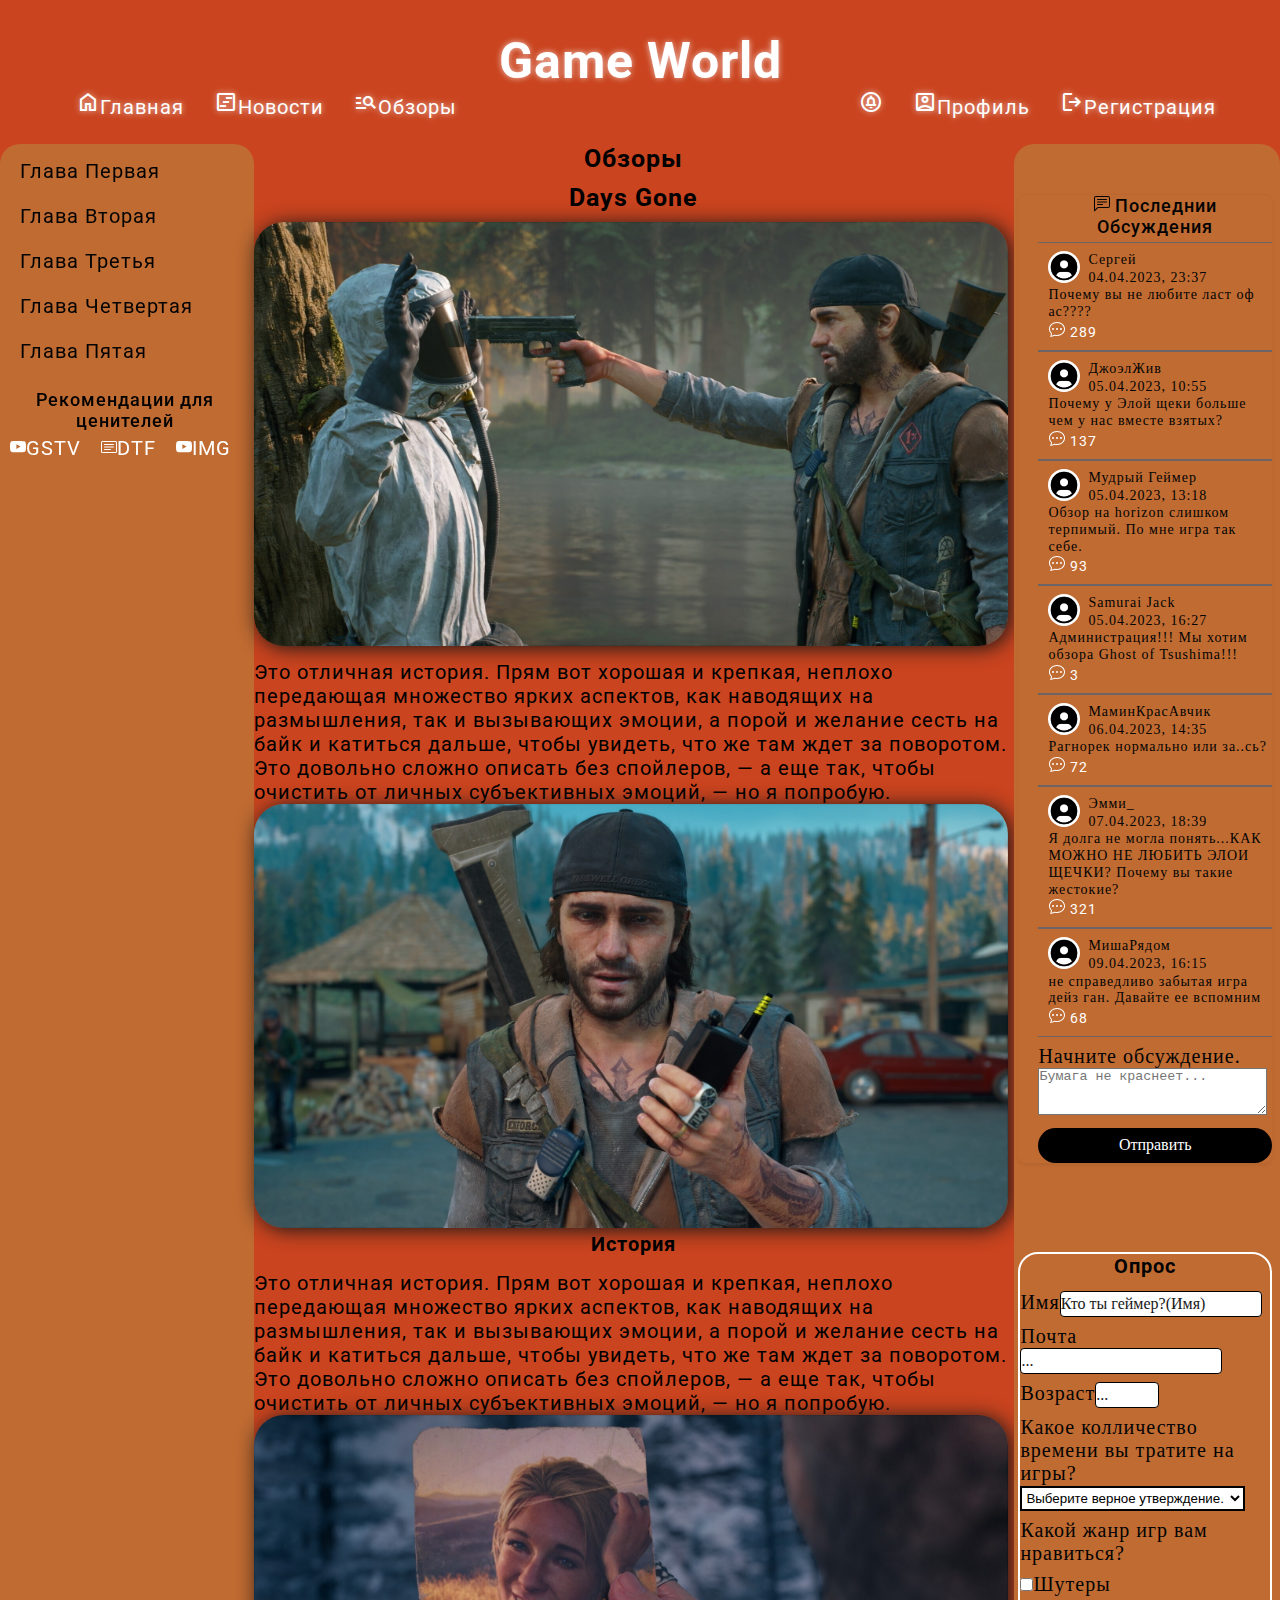
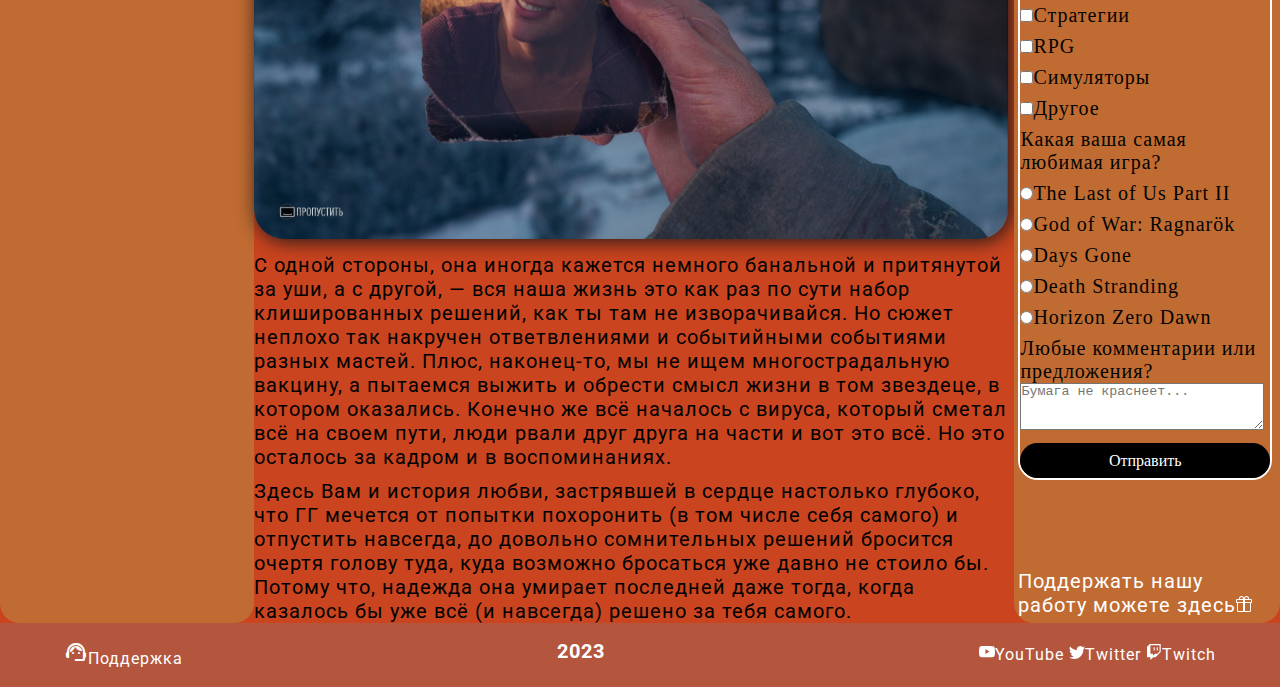
==== commit 02d2dd4b: "feat:add content daysGone file html" ====
--- a/days.html
+++ b/days.html
@@ -118,6 +118,14 @@
               от личных субъективных эмоций, — но я попробую.
             </p>
               <img class="lastOneImg" src="imgDaysGone/daysTwo.jpg" alt="Days Gone" />
+              <h3 id="part1">История</h3>
+              <p>Это отличная история. Прям вот хорошая и крепкая, неплохо передающая 
+                множество ярких аспектов, как наводящих на размышления, так и вызывающих 
+                эмоции, а порой и желание сесть на байк и катиться дальше, чтобы увидеть, 
+                что же там ждет за поворотом. Это довольно сложно описать без спойлеров, — 
+                а еще так, чтобы очистить от личных субъективных эмоций, — но я попробую.
+              </p>
+              <img class="lastOneImg" src="imgDaysGone/daysThree.jpg" alt="Days Gone" />
               <p>
                 С одной стороны, она иногда кажется немного банальной и
                 притянутой за уши, а с другой, — вся наша жизнь это как раз по
@@ -129,6 +137,12 @@
                 началось с вируса, который сметал всё на своем пути, люди рвали
                 друг друга на части и вот это всё. Но это осталось за кадром и в
                 воспоминаниях.
+              </p>
+              <p>Здесь Вам и история любви, застрявшей в сердце настолько глубоко, 
+                что ГГ мечется от попытки похоронить (в том числе себя самого) и отпустить 
+                навсегда, до довольно сомнительных решений бросится очертя голову туда, куда 
+                возможно бросаться уже давно не стоило бы. Потому что, надежда она умирает последней 
+                даже тогда, когда казалось бы уже всё (и навсегда) решено за тебя самого.
               </p>
           </section>
         </section>
--- a/style/style.css
+++ b/style/style.css
@@ -286,6 +286,7 @@
 p {
   font-family: 'Roboto', sans-serif;
   font-size: 20px;
+  padding-top: 10px;
 }
 summary {
   font-family: 'Roboto', sans-serif;
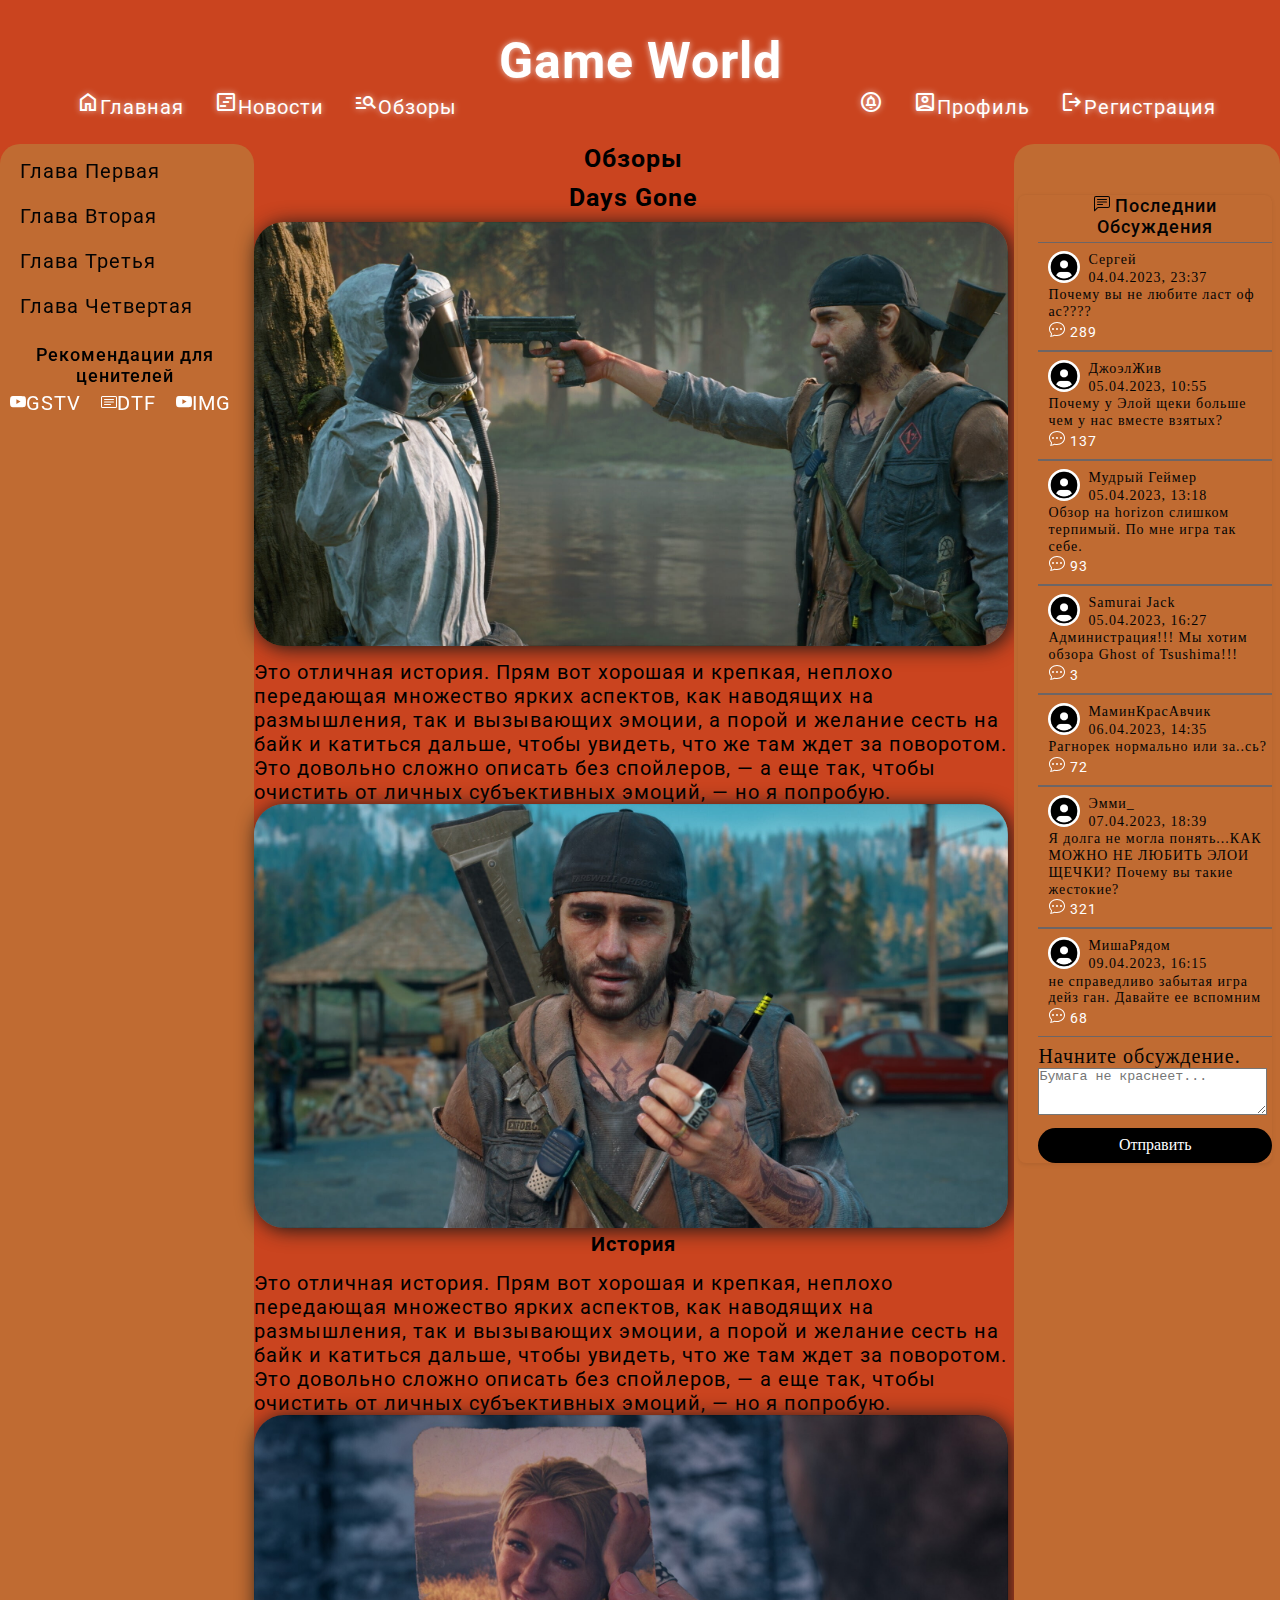
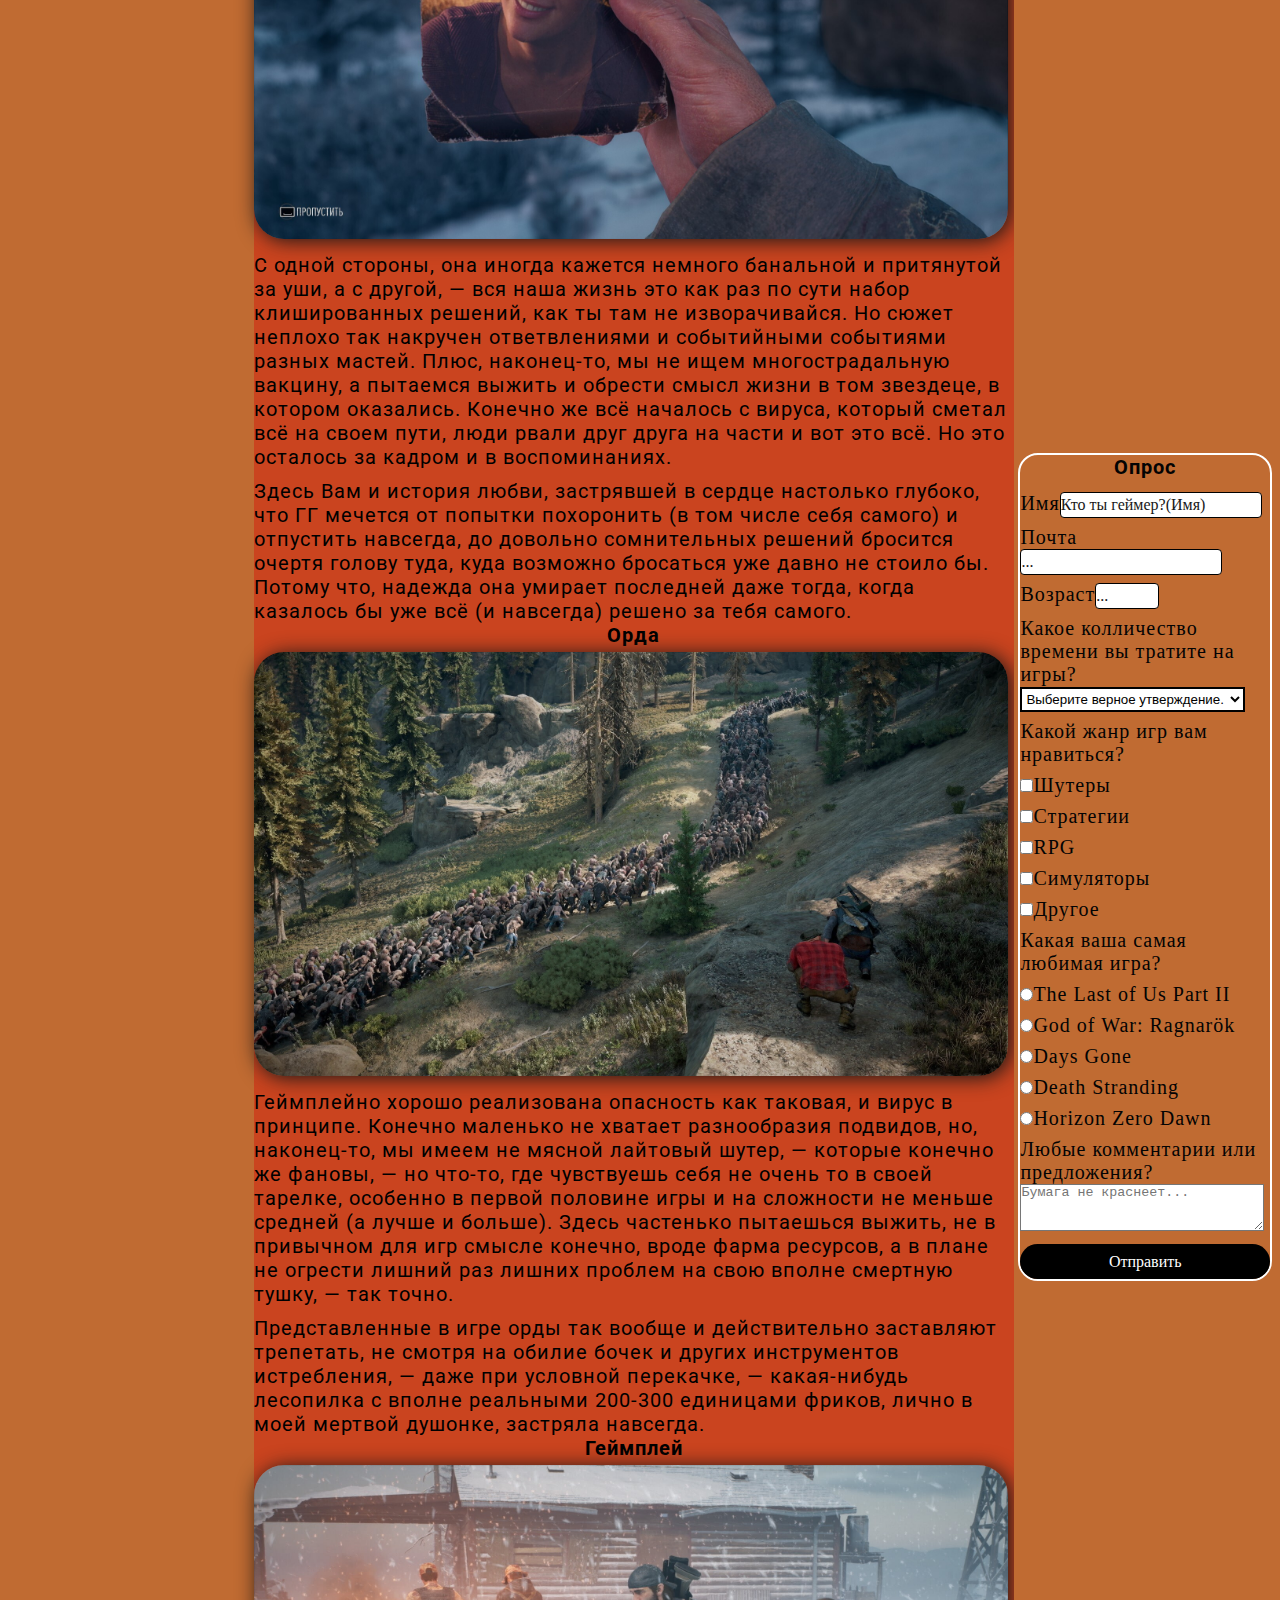
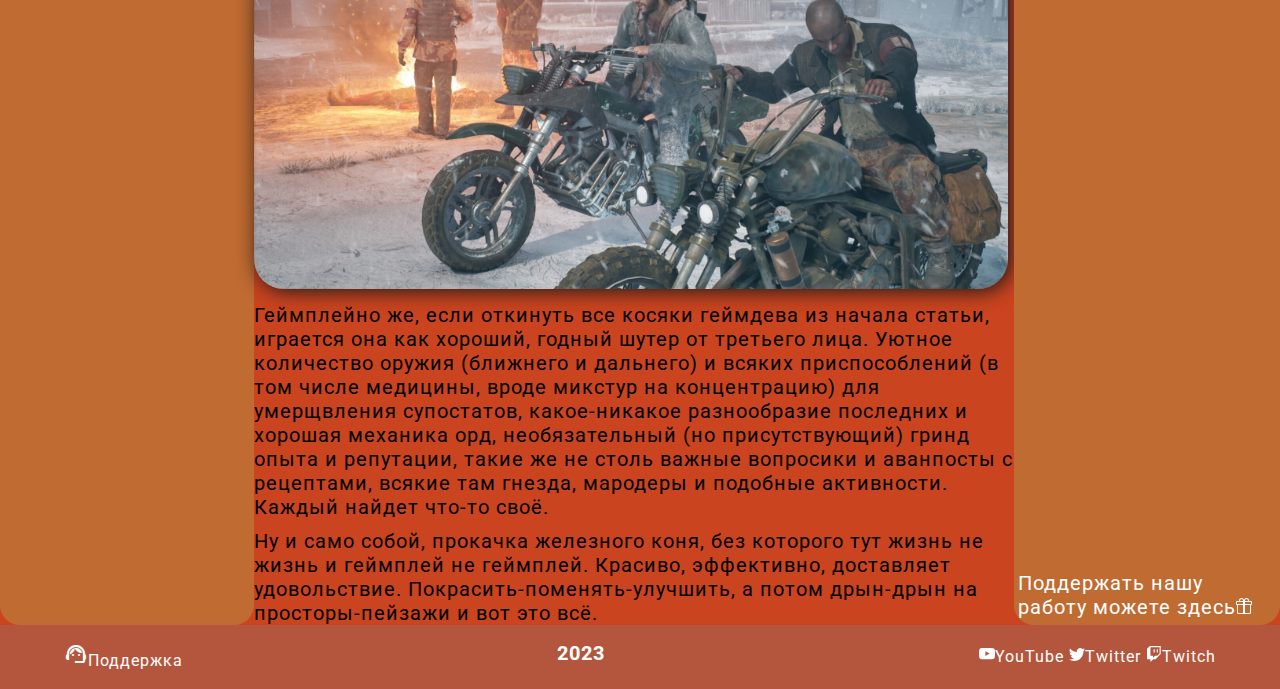
==== commit 1fee8c10: "feat:later add content" ====
--- a/days.html
+++ b/days.html
@@ -57,9 +57,6 @@
                 <li><a class="navigatorAside" href="#part3">Глава Третья</a></li>
                 <li>
                   <a class="navigatorAside" href="#part4">Глава Четвертая</a>
-                </li>
-                <li>
-                  <a class="navigatorAside" href="#part5">Глава Пятая</a>
                 </li>
               </ul>
             </nav>
@@ -119,7 +116,8 @@
             </p>
               <img class="lastOneImg" src="imgDaysGone/daysTwo.jpg" alt="Days Gone" />
               <h3 id="part1">История</h3>
-              <p>Это отличная история. Прям вот хорошая и крепкая, неплохо передающая 
+              <p>
+                Это отличная история. Прям вот хорошая и крепкая, неплохо передающая 
                 множество ярких аспектов, как наводящих на размышления, так и вызывающих 
                 эмоции, а порой и желание сесть на байк и катиться дальше, чтобы увидеть, 
                 что же там ждет за поворотом. Это довольно сложно описать без спойлеров, — 
@@ -138,11 +136,45 @@
                 друг друга на части и вот это всё. Но это осталось за кадром и в
                 воспоминаниях.
               </p>
-              <p>Здесь Вам и история любви, застрявшей в сердце настолько глубоко, 
+              <p>
+                Здесь Вам и история любви, застрявшей в сердце настолько глубоко, 
                 что ГГ мечется от попытки похоронить (в том числе себя самого) и отпустить 
                 навсегда, до довольно сомнительных решений бросится очертя голову туда, куда 
                 возможно бросаться уже давно не стоило бы. Потому что, надежда она умирает последней 
                 даже тогда, когда казалось бы уже всё (и навсегда) решено за тебя самого.
+              </p>
+              <h3 id="part2">Орда</h3>
+              <img class="lastOneImg" src="imgDaysGone/daysFour.jpg" alt="Days Gone" />
+              <p>
+                Геймплейно хорошо реализована опасность как таковая, и вирус в принципе. Конечно 
+                маленько не хватает разнообразия подвидов, но, наконец-то, мы имеем не мясной лайтовый 
+                шутер, — которые конечно же фановы, — но что-то, где чувствуешь себя не очень то в своей 
+                тарелке, особенно в первой половине игры и на сложности не меньше средней (а лучше и 
+                больше). Здесь частенько пытаешься выжить, не в привычном для игр смысле конечно, вроде 
+                фарма ресурсов, а в плане не огрести лишний раз лишних проблем на свою вполне смертную 
+                тушку, — так точно.
+              </p>
+              <p>
+                Представленные в игре орды так вообще и действительно заставляют трепетать, не смотря 
+                на обилие бочек и других инструментов истребления, — даже при условной перекачке, — 
+                какая-нибудь лесопилка с вполне реальными 200-300 единицами фриков, лично в моей мертвой 
+                душонке, застряла навсегда.
+              </p>
+              <h3 id="part3">Геймплей</h3>
+              <img class="lastOneImg" src="imgDaysGone/daysFive.jpg" alt="Days Gone" />
+              <p>
+                Геймплейно же, если откинуть все косяки геймдева из начала статьи, играется она как 
+                хороший, годный шутер от третьего лица. Уютное количество оружия (ближнего и дальнего) 
+                и всяких приспособлений (в том числе медицины, вроде микстур на концентрацию) для 
+                умерщвления супостатов, какое-никакое разнообразие последних и хорошая механика орд, 
+                необязательный (но присутствующий) гринд опыта и репутации, такие же не столь важные 
+                вопросики и аванпосты с рецептами, всякие там гнезда, мародеры и подобные активности. 
+                Каждый найдет что-то своё.
+              </p>
+              <p>
+                Ну и само собой, прокачка железного коня, без которого тут жизнь не жизнь и геймплей 
+                не геймплей. Красиво, эффективно, доставляет удовольствие. Покрасить-поменять-улучшить, 
+                а потом дрын-дрын на просторы-пейзажи и вот это всё.
               </p>
           </section>
         </section>
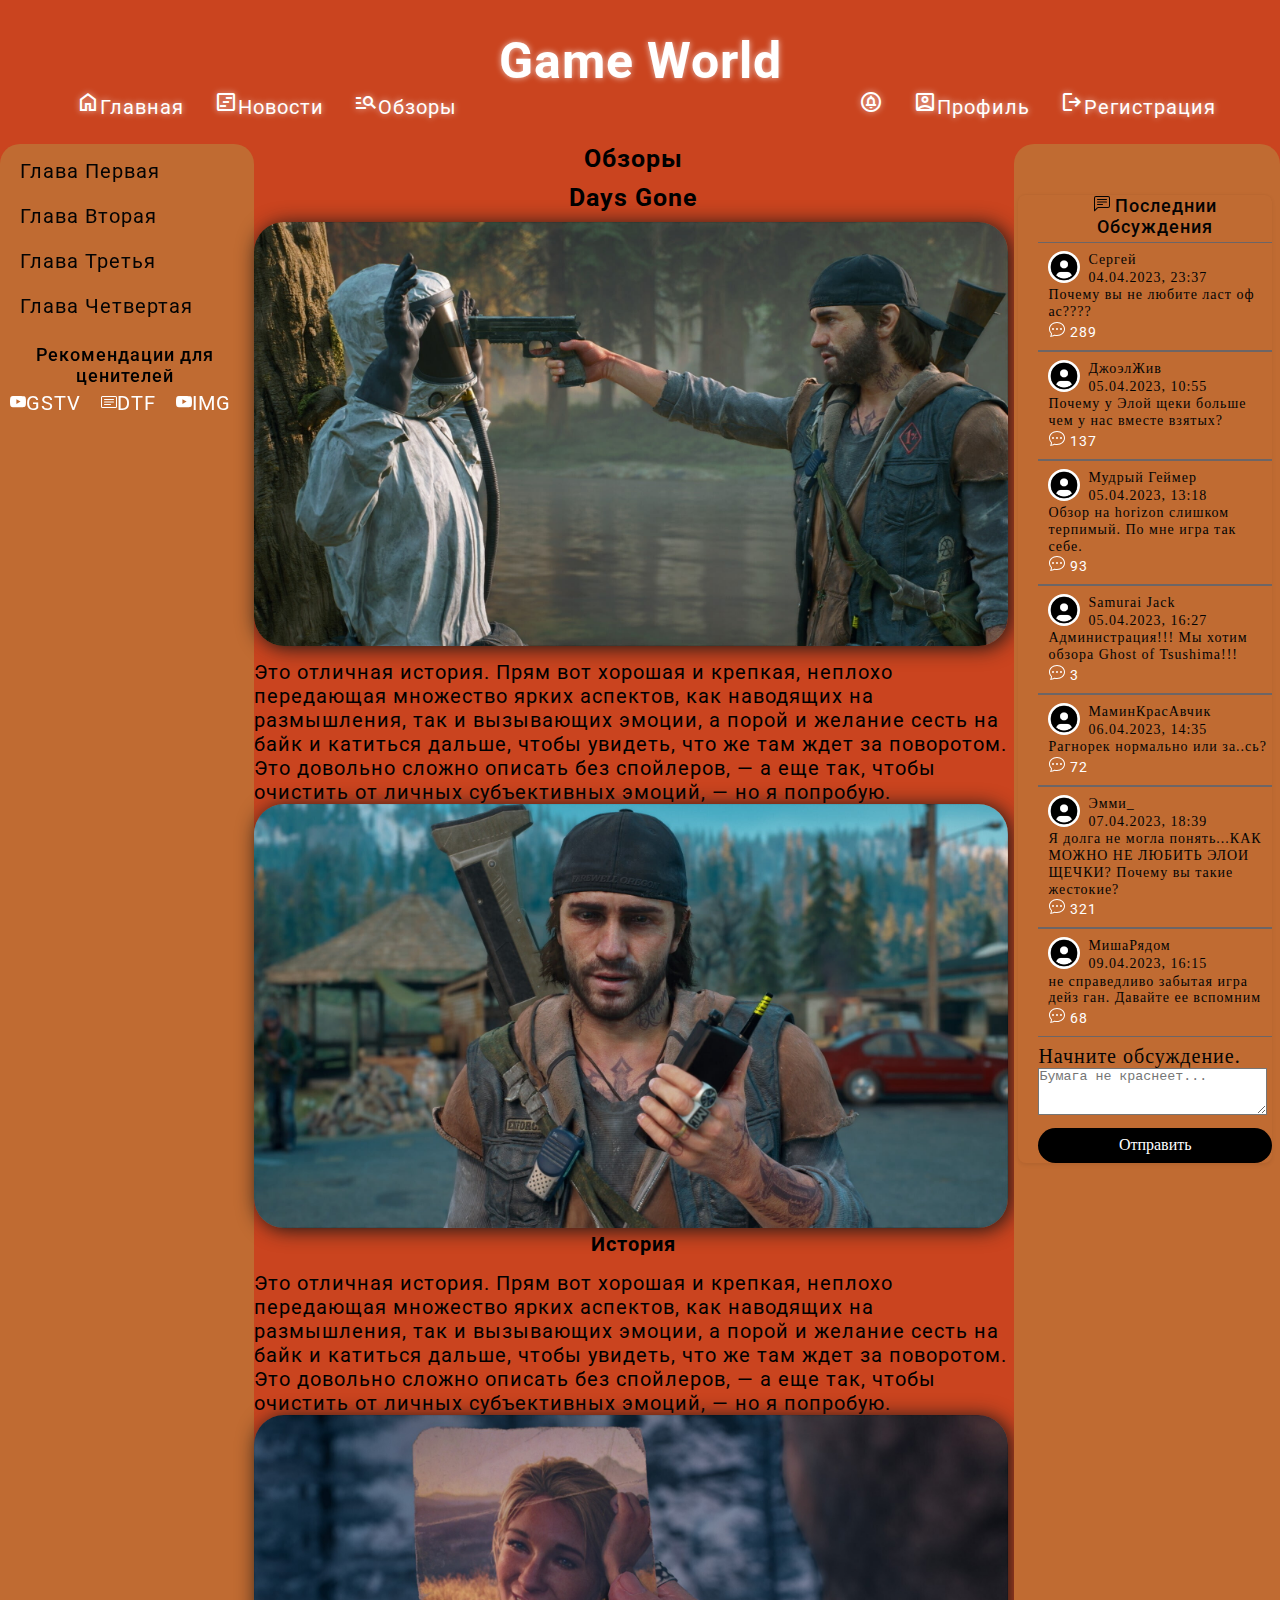
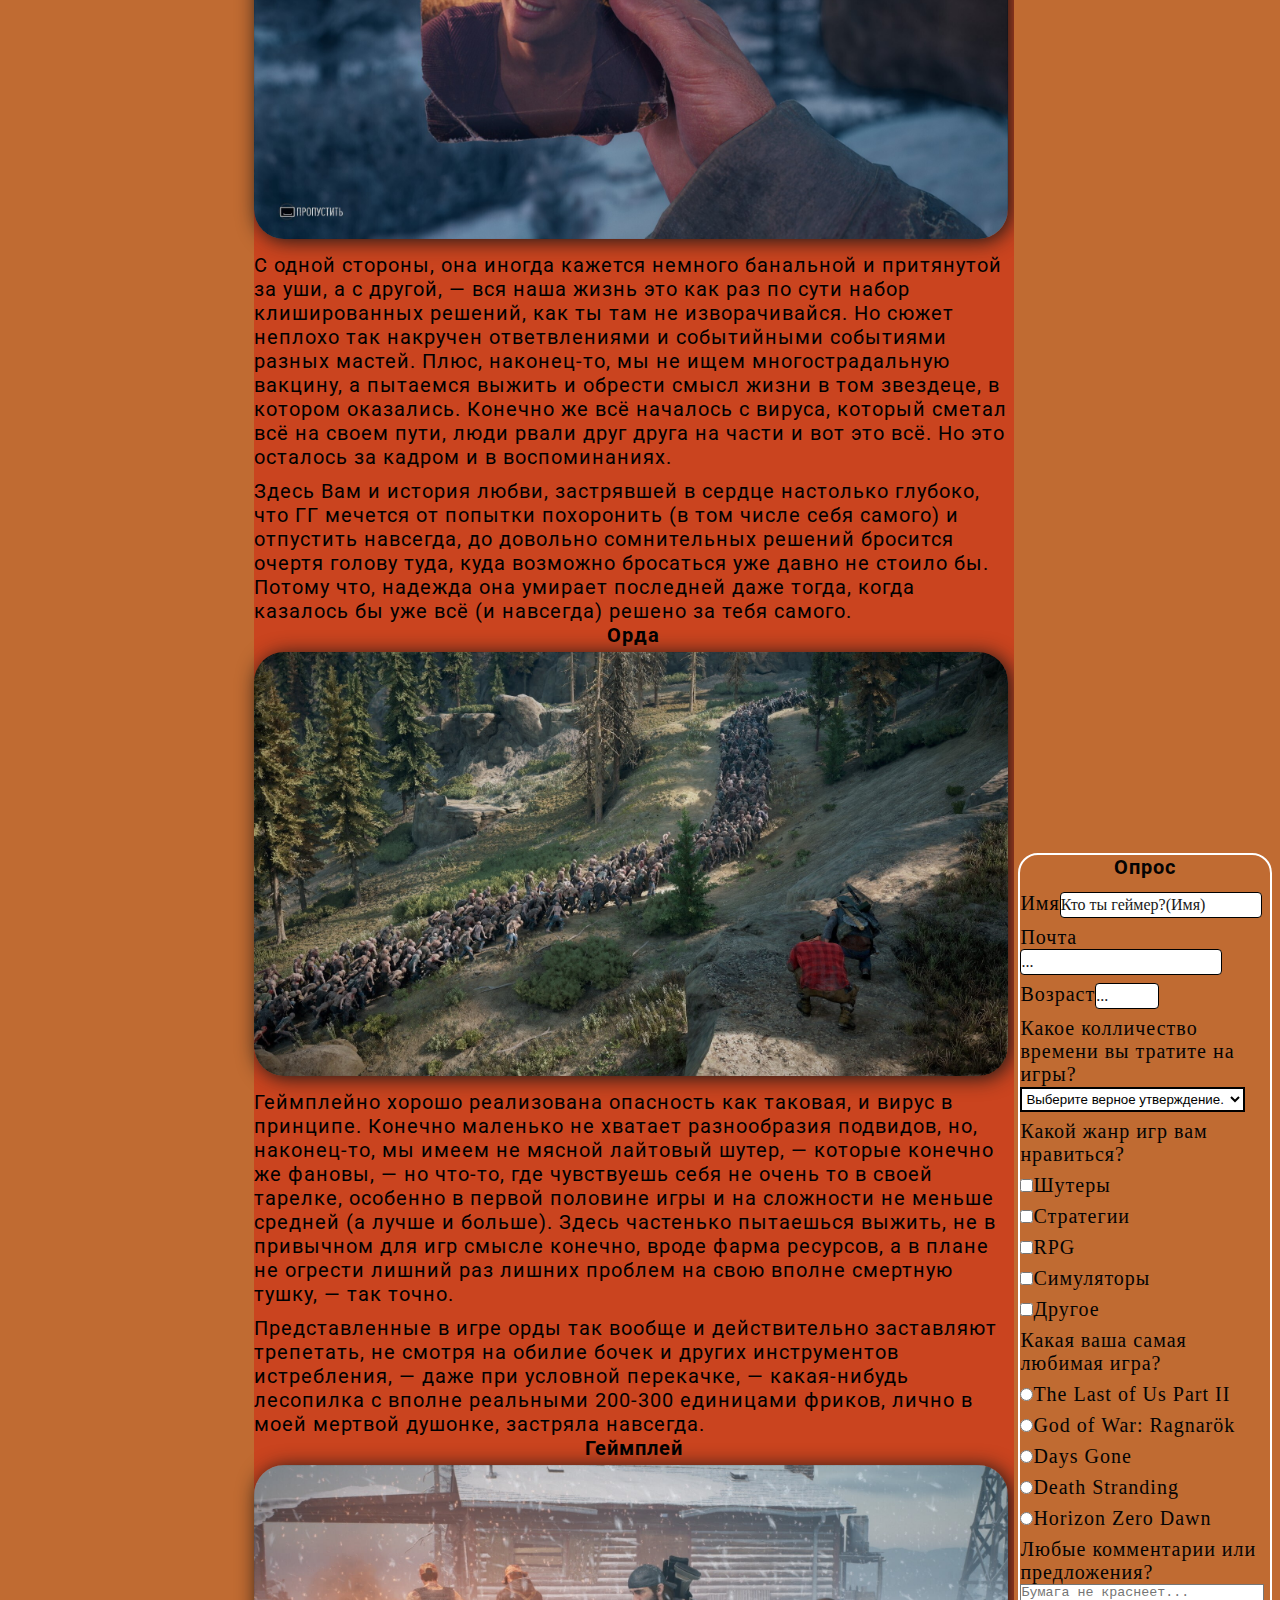
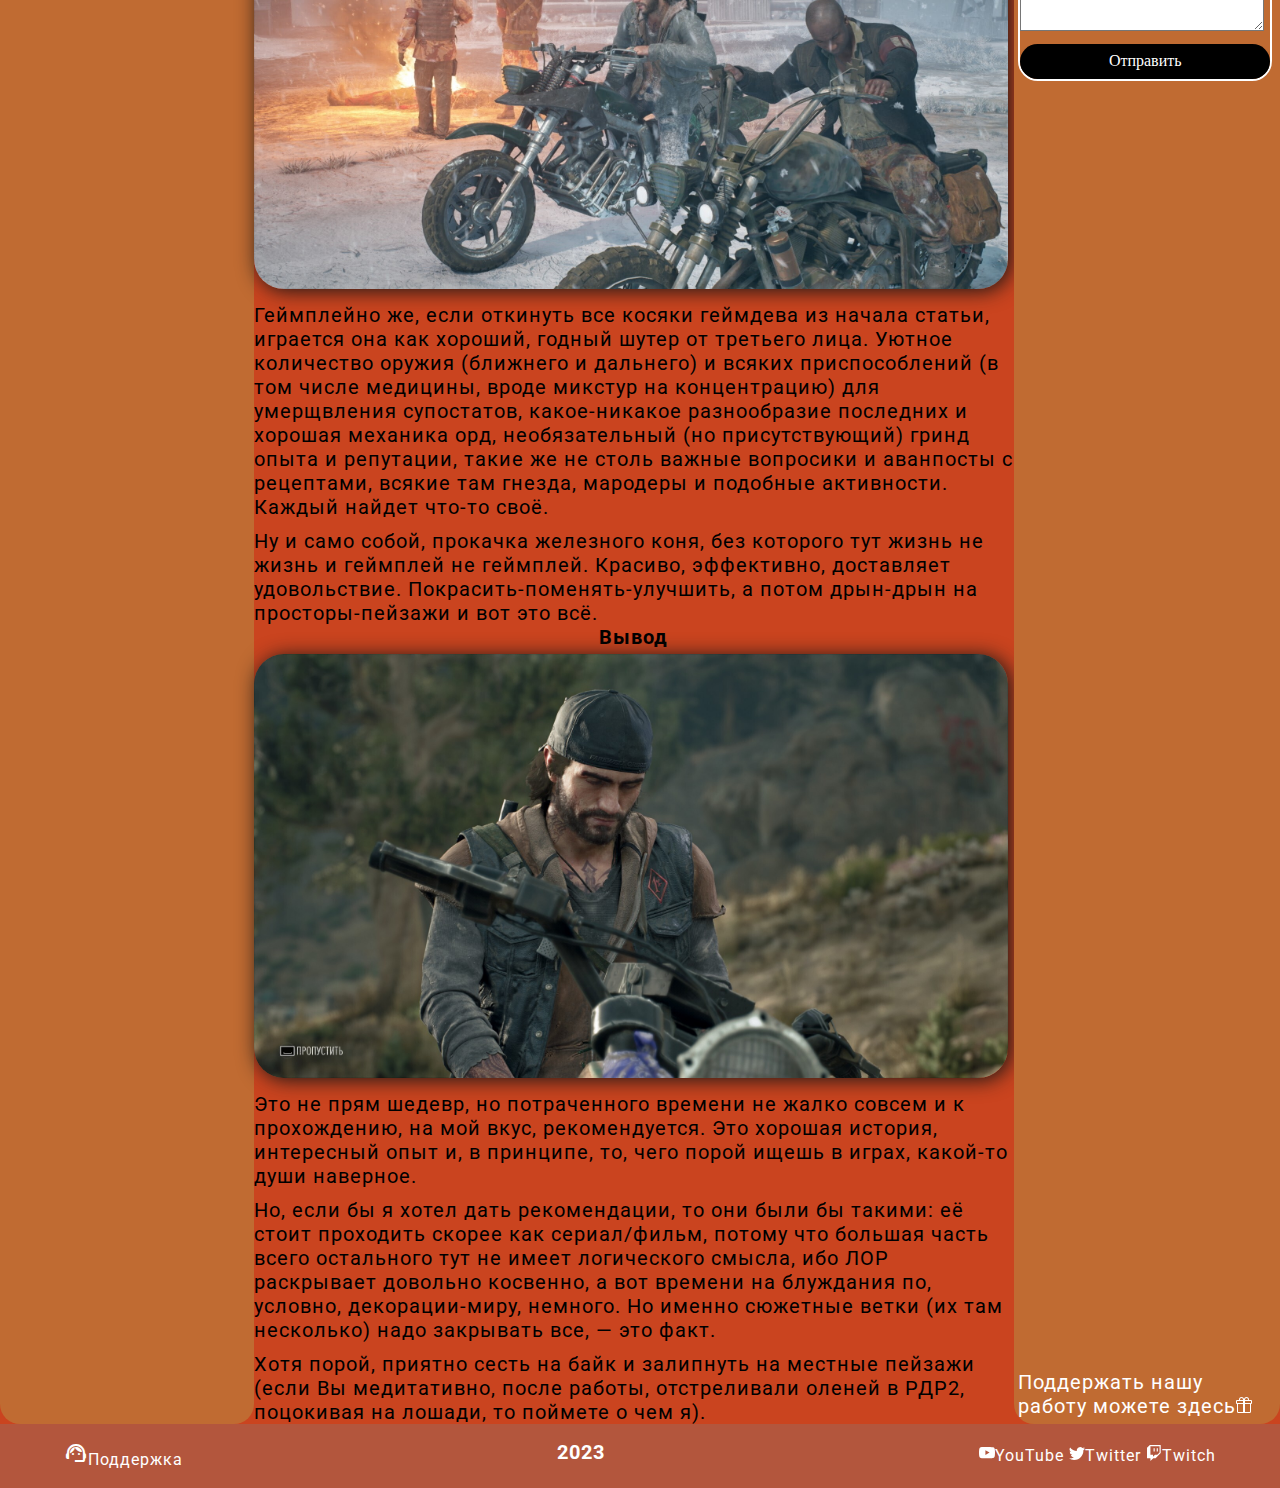
==== commit 8cdb7655: "feat:add img in file daysGone" ====
--- a/days.html
+++ b/days.html
@@ -176,6 +176,24 @@
                 не геймплей. Красиво, эффективно, доставляет удовольствие. Покрасить-поменять-улучшить, 
                 а потом дрын-дрын на просторы-пейзажи и вот это всё.
               </p>
+              <h3 id="part4">Вывод</h3>
+              <img class="lastOneImg" src="imgDaysGone/daysSix.jpg" alt="Days Gone" />
+              <p>
+                Это не прям шедевр, но потраченного времени не жалко совсем и к прохождению, на мой вкус, 
+                рекомендуется. Это хорошая история, интересный опыт и, в принципе, то, чего порой ищешь в 
+                играх, какой-то души наверное.
+              </p>
+              <p>
+                Но, если бы я хотел дать рекомендации, то они были бы такими: её стоит проходить скорее 
+                как сериал/фильм, потому что большая часть всего остального тут не имеет логического 
+                смысла, ибо ЛОР раскрывает довольно косвенно, а вот времени на блуждания по, условно, 
+                декорации-миру, немного. Но именно сюжетные ветки (их там несколько) надо закрывать все, 
+                — это факт.
+              </p>
+              <p>
+                Хотя порой, приятно сесть на байк и залипнуть на местные пейзажи (если Вы медитативно, 
+                после работы, отстреливали оленей в РДР2, поцокивая на лошади, то поймете о чем я).
+              </p>
           </section>
         </section>
         <aside class="left">
